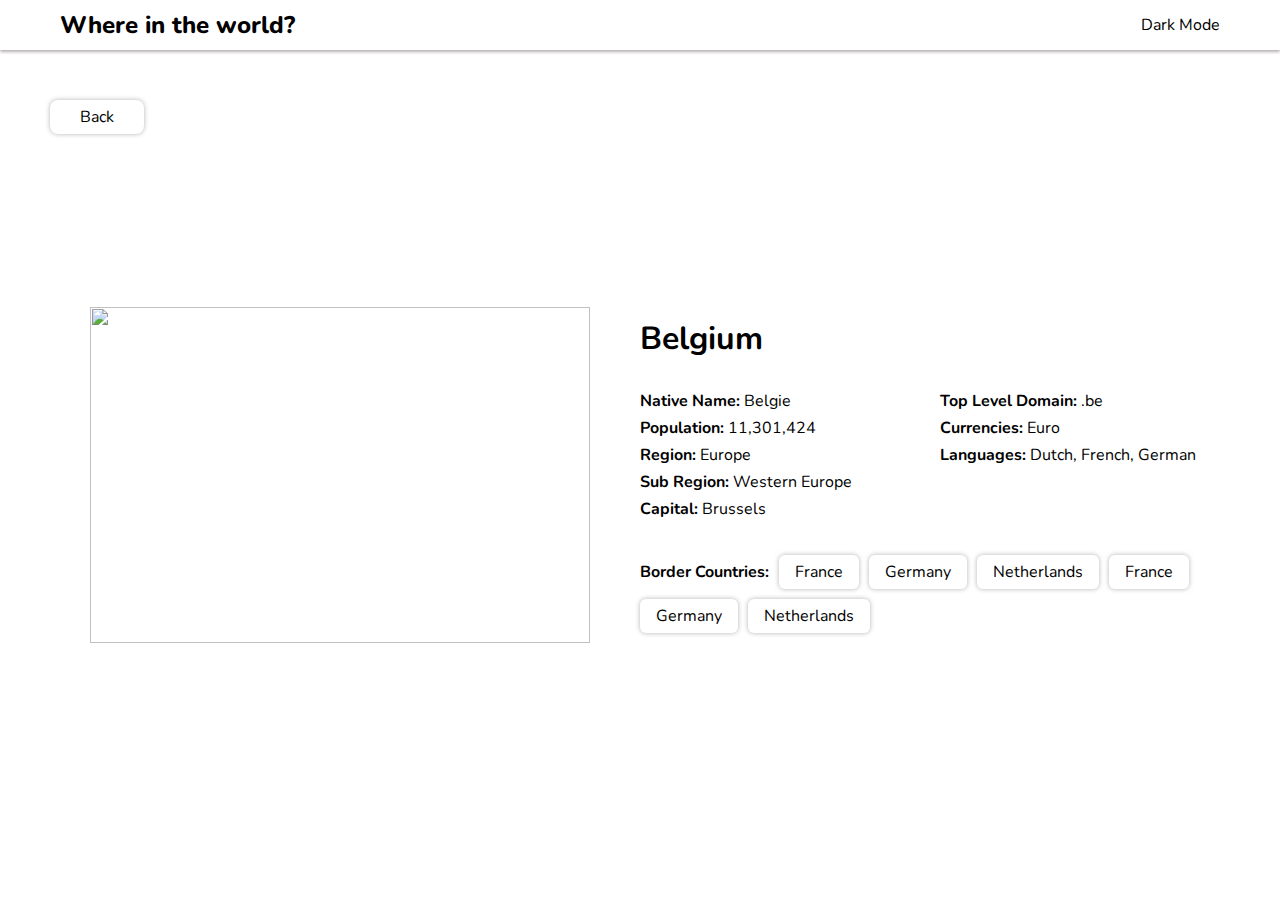
==== country.html @ c8695c8b "country page almost complete just country borders are left" ====
<!DOCTYPE html>
<html lang="en">
<head>
    <meta charset="UTF-8">
    <meta name="viewport" content="width=device-width, initial-scale=1.0">
    <link rel="preconnect" href="https://fonts.googleapis.com">
    <link rel="preconnect" href="https://fonts.gstatic.com" crossorigin>
    <link href="https://fonts.googleapis.com/css2?family=Nunito:ital,wght@0,200..1000;1,200..1000&display=swap"
    rel="stylesheet">
    <link rel="stylesheet" href="https://cdnjs.cloudflare.com/ajax/libs/font-awesome/6.6.0/css/all.min.css"
    integrity="sha512-Kc323vGBEqzTmouAECnVceyQqyqdsSiqLQISBL29aUW4U/M7pSPA/gEUZQqv1cwx4OnYxTxve5UMg5GT6L4JJg=="
    crossorigin="anonymous" referrerpolicy="no-referrer" />
    <link rel="stylesheet"  href="country.css">
    <script src="country.js" defer></script>
    <title>Country</title>
</head>
<body>
    <header>
        <div class="headerContent">
            <a href="#" class="headerTitle">Where in the world?</a>
            <div class="theme"><i class="fa-regular fa-moon"></i> &nbsp; Dark Mode</div>
        </div>
    </header>
    <main>
        <div class="backBtn"><i class="fa-solid fa-arrow-left"></i> <span>Back</span></div>
        <div class="container">
            <div class="countryImage">
                <img src="https://flagcdn.com/gs.svg" alt="">
            </div>
            <div class="countryDetails">
                <div class="countryName">
                    <h1>Belgium</h1>
                </div>
                <div class="countryDetail">
                    <div class="left detailsArea">
                        <p class="nativeName"><b>Native Name: </b><span>Belgie</span></p>
                        <p class="population"><b>Population: </b><span>11,301,424</span></p>
                        <p class="region"><b>Region: </b><span>Europe</span></p>
                        <p class="subRegion"><b>Sub Region: </b><span>Western Europe</span></p>
                        <p class="capital"><b>Capital: </b><span>Brussels</span></p>
                    </div>
                    <div class="right detailsArea">
                        <p class="topLevelDomain"><b>Top Level Domain: </b><span>.be</span></p>
                        <p class="currencies"><b>Currencies: </b><span>Euro</span></p>
                        <p class="languages"><b>Languages: </b><span>Dutch, French, German</span></p>
                    </div>
                </div>
                <div class="borderCountries">
                    <b>Border Countries:</b>
                    <a href="#">France</a>
                    <a href="#">Germany</a>
                    <a href="#">Netherlands</a>
                    <a href="#">France</a>
                    <a href="#">Germany</a>
                    <a href="#">Netherlands</a>
                </div>
            </div>
        </div>
    </main>
</body>
</html>
---- country.css ----
*{
    margin: 0;
    padding: 0;
    box-sizing: border-box;
    font-family: "Nunito", sans-serif;
}
header {
    height: 50px;
    background-color: white;
    box-shadow: 0 2px 3px 0 rgb(182, 177, 177);
    display: flex;
    justify-content: center;
}

header .headerContent {
    max-width: 1200px;
    width: 100%;
    height: 100%;
    display: flex;
    align-items: center;
    justify-content: space-between;
    padding: 0 20px;
}

.headerContent .headerTitle {
    font-size: 1.5em;
    font-weight: 800;
    text-decoration: none;
    color: inherit;
}
main{
    position: relative;
    width: 100%;
    height: calc(100vh - 50px);
    display: flex;
    flex-direction: column;
    align-items: center;
    justify-content: center;

}
.backBtn{
    position: absolute;
    padding: 6px 20px;
    box-shadow: 0 0 5px 0 rgb(182, 177, 177);
    top: 50px;
    left: 50px;
    border-radius: 8px;
}
.backBtn span{
    padding: 0 10px;
}
main .container{
    max-width: 1200px;
    width: 100%;
    /* border: 1px solid black; */
    min-height: 300px;
    display: flex;
}
.container .countryImage{
    /* border: 1px solid black; */
    width: 50%;
    height: 100%;
    padding: 0 50px;
}
.countryImage img{
    width: 100%;
    height: 100%;
    /* object-fit: fill; */
}
.container .countryDetails{
    /* border: 1px solid black; */
    width: 50%;
    height: 100%;
    display: flex;
    flex-direction: column;
}
.countryName{
    /* border: 1px solid black; */
    /* height: 20%; */
    display: flex;
    align-items: center;
    padding: 10px 0;
}
.countryDetail{
    /* border: 1px solid black; */
    /* height: 60%; */
    display: flex;
}
.countryDetail .detailsArea{
    padding: 20px 0;
}
.countryDetail .detailsArea p{
    margin-bottom: 5px;
}
.countryDetails .left{
    /* border: 1px solid black; */
    width: 50%;
}
.countryDetails .right{
    /* border: 1px solid black; */
    width: 50%;
}
.borderCountries{
    /* border: 1px solid black; */
    /* height: 20%; */
    display: flex;
    align-items: center;
    flex-wrap: wrap;
    gap: 10px;
    padding: 10px 0;
}
.borderCountries a{
    box-shadow: 0 0 5px 0 rgb(182, 177, 177);
    padding: 6px 16px;
    color: inherit;
    text-decoration: none;
    border-radius: 6px;
}
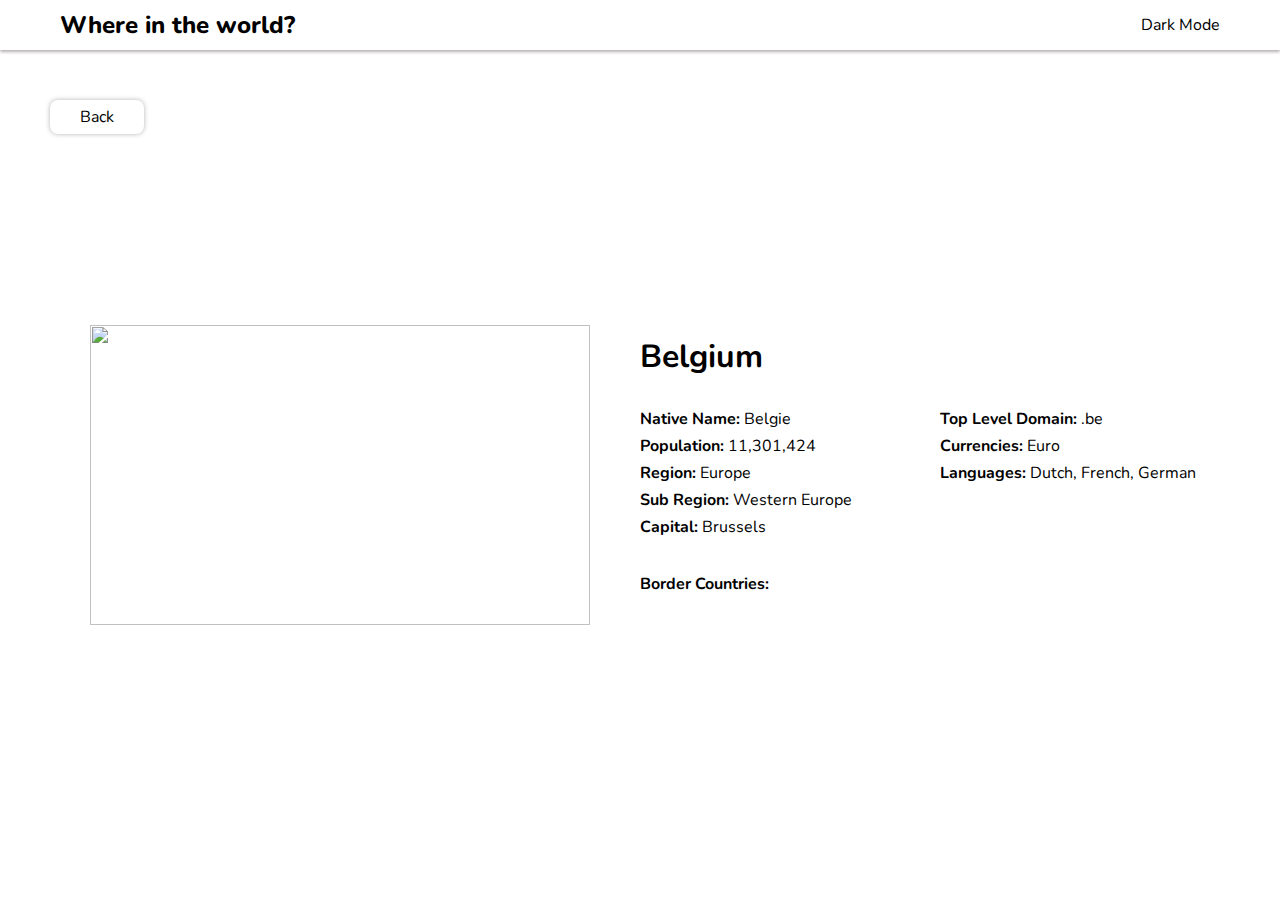
==== commit e226c89e: "country page all features are done and main page filter function working but i don't like the aproch" ====
--- a/country.html
+++ b/country.html
@@ -47,12 +47,12 @@
                 </div>
                 <div class="borderCountries">
                     <b>Border Countries:</b>
-                    <a href="#">France</a>
+                    <!-- <a href="#">France</a>
                     <a href="#">Germany</a>
                     <a href="#">Netherlands</a>
                     <a href="#">France</a>
                     <a href="#">Germany</a>
-                    <a href="#">Netherlands</a>
+                    <a href="#">Netherlands</a> -->
                 </div>
             </div>
         </div>
--- a/country.css
+++ b/country.css
@@ -45,6 +45,7 @@
     top: 50px;
     left: 50px;
     border-radius: 8px;
+    cursor: pointer;
 }
 .backBtn span{
     padding: 0 10px;
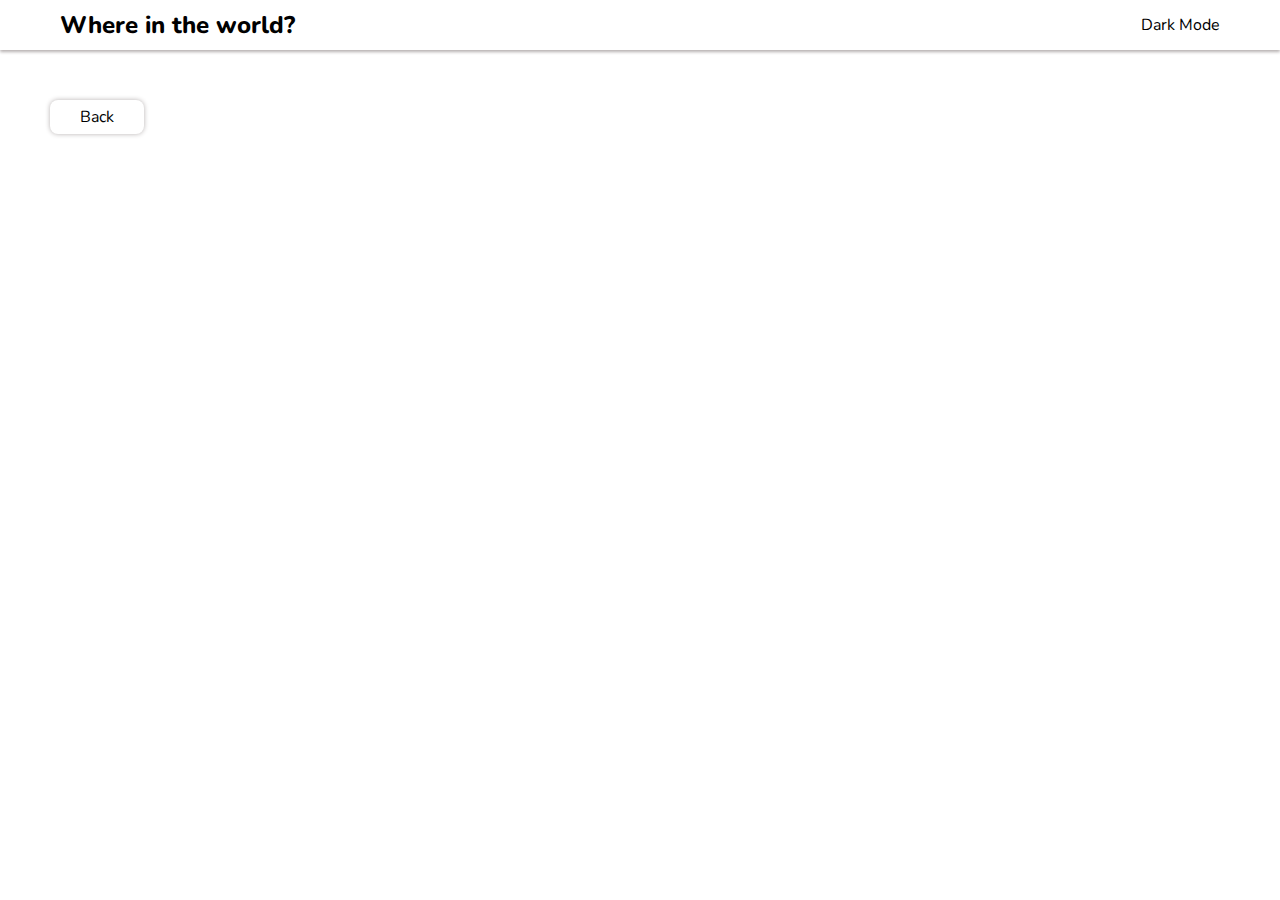
==== commit 98fed9fd: "almost complete just searchBar feature is left" ====
--- a/country.html
+++ b/country.html
@@ -24,13 +24,13 @@
     <main>
         <div class="backBtn"><i class="fa-solid fa-arrow-left"></i> <span>Back</span></div>
         <div class="container">
-            <div class="countryImage">
+            <!-- <div class="countryImage">
                 <img src="https://flagcdn.com/gs.svg" alt="">
             </div>
-            <div class="countryDetails">
-                <div class="countryName">
-                    <h1>Belgium</h1>
+            <div class="countryDetails"> -->
+                <!-- <div class="countryName">
                 </div>
+                <h1 class="countryName">Belgium</h1>
                 <div class="countryDetail">
                     <div class="left detailsArea">
                         <p class="nativeName"><b>Native Name: </b><span>Belgie</span></p>
@@ -44,16 +44,16 @@
                         <p class="currencies"><b>Currencies: </b><span>Euro</span></p>
                         <p class="languages"><b>Languages: </b><span>Dutch, French, German</span></p>
                     </div>
-                </div>
-                <div class="borderCountries">
+                </div> -->
+                <!-- <div class="borderCountries">
                     <b>Border Countries:</b>
-                    <!-- <a href="#">France</a>
+                    <a href="#">France</a>
                     <a href="#">Germany</a>
                     <a href="#">Netherlands</a>
                     <a href="#">France</a>
                     <a href="#">Germany</a>
-                    <a href="#">Netherlands</a> -->
-                </div>
+                    <a href="#">Netherlands</a>
+                </div> -->
             </div>
         </div>
     </main>
--- a/country.css
+++ b/country.css
@@ -29,6 +29,7 @@
     color: inherit;
 }
 main{
+    /* border: 1px solid black; */
     position: relative;
     width: 100%;
     height: calc(100vh - 50px);
@@ -56,17 +57,18 @@
     /* border: 1px solid black; */
     min-height: 300px;
     display: flex;
+    align-items: center;
 }
 .container .countryImage{
     /* border: 1px solid black; */
     width: 50%;
+    height: 300px;
+    padding: 0 20px;
+}
+.countryImage img{
+    width: 100%;
     height: 100%;
-    padding: 0 50px;
-}
-.countryImage img{
-    width: 100%;
-    height: 100%;
-    /* object-fit: fill; */
+    object-fit: contain;
 }
 .container .countryDetails{
     /* border: 1px solid black; */
@@ -116,4 +118,137 @@
     color: inherit;
     text-decoration: none;
     border-radius: 6px;
+}
+
+@media (max-width:810px){
+    .container .countryImage{
+        width: 50%;
+        height: 300px;
+        padding: 0 20px;
+    }
+    .countryImage img{
+        width: 100%;
+        height: 100%;
+        /* object-fit: fill; */
+    }
+    .container .countryDetails{
+        width: 50%;
+        height: 100%;
+        display: flex;
+        flex-direction: column;
+    }
+    .countryName{
+        padding: 7px 0;
+        font-size: 1.8em;
+    }
+    .countryDetail .detailsArea{
+        padding: 20px 0;
+    }
+    .countryDetail .detailsArea p{
+        margin-bottom: 5px;
+        font-size: 0.9em;
+    }
+    .countryDetails .left{
+        width: 60%;
+    }
+    .countryDetails .right{
+        width: 50%;
+    }
+    .borderCountries{
+        /* height: 20%; */
+        display: flex;
+        align-items: center;
+        flex-wrap: wrap;
+        gap: 10px;
+        padding: 10px 0;
+    }
+    .borderCountries a{
+        box-shadow: 0 0 5px 0 rgb(182, 177, 177);
+        padding: 6px 16px;
+        color: inherit;
+        text-decoration: none;
+        border-radius: 6px;
+    }
+}
+
+@media (max-width:620px){
+    .backBtn{
+        position: absolute;
+        padding: 6px 20px;
+        box-shadow: 0 0 5px 0 rgb(182, 177, 177);
+        top: 20px;
+        left: 20px;
+        border-radius: 8px;
+        cursor: pointer;
+    }
+    .backBtn span{
+        padding: 0 8px;
+    }
+    main{
+        height: 100%;  
+    }
+    main .container{
+        /* max-width: 1200px; */
+        width: 100%;
+        min-height: 300px;
+        padding: 80px 20px 20px 20px;
+        display: flex;
+        flex-direction: column;
+    }
+    .container .countryImage{
+
+        width: 100%;
+        height: auto;
+        padding: 0;
+        margin: 20px 0;
+    }
+    .countryImage img{
+        width: 100%;
+        height: 100%;
+        object-fit: contain;
+    }
+    .container .countryDetails{
+        width: 100%;
+        height: 100%;
+        display: flex;
+        flex-direction: column;
+    }
+    .countryName{
+        padding: 7px 0;
+        font-size: 1.4em;
+    }
+    .countryDetail{
+        /* height: 60%; */
+        display: flex;
+        flex-direction: column;
+    }
+    .countryDetail .detailsArea{
+        padding: 20px 0;
+    }
+    .countryDetail .detailsArea p{
+        margin-bottom: 5px;
+        font-size: 0.9em;
+    }
+    .countryDetails .left{
+        width: 100%;
+    }
+    .countryDetails .right{
+        width: 100%;
+    }
+    .borderCountries{
+        /* height: 20%; */
+        display: flex;
+        align-items: center;
+        flex-wrap: wrap;
+        gap: 10px;
+        padding: 10px 0;
+        font-size: 0.8em;
+    }
+    .borderCountries a{
+        box-shadow: 0 0 5px 0 rgb(182, 177, 177);
+        padding: 6px 16px;
+        color: inherit;
+        text-decoration: none;
+        border-radius: 6px;
+    }
 }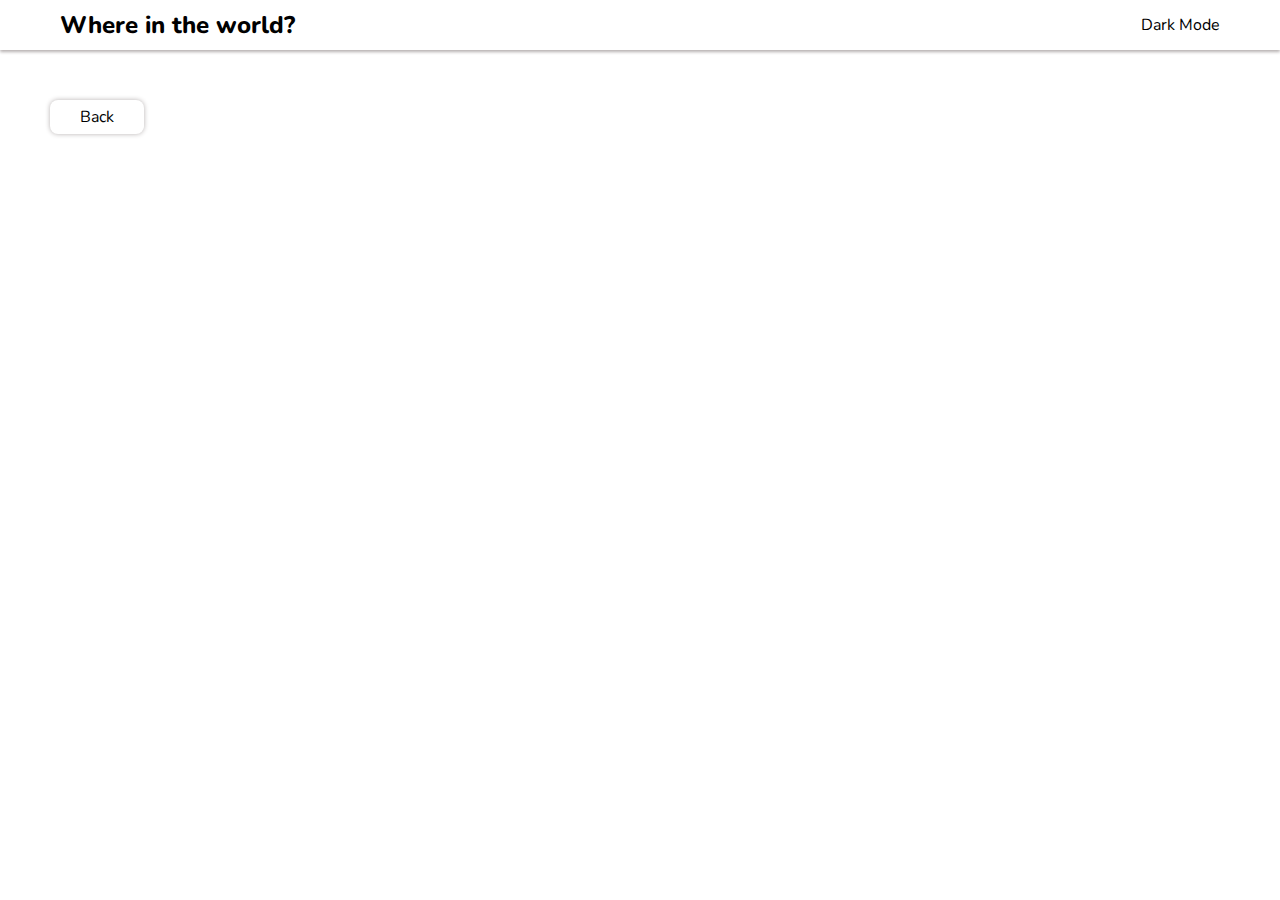
==== commit b91600d1: "Project Complete" ====
--- a/country.html
+++ b/country.html
@@ -11,6 +11,7 @@
     integrity="sha512-Kc323vGBEqzTmouAECnVceyQqyqdsSiqLQISBL29aUW4U/M7pSPA/gEUZQqv1cwx4OnYxTxve5UMg5GT6L4JJg=="
     crossorigin="anonymous" referrerpolicy="no-referrer" />
     <link rel="stylesheet"  href="country.css">
+    <link rel="stylesheet" href="style.css">
     <script src="country.js" defer></script>
     <title>Country</title>
 </head>
--- a/country.css
+++ b/country.css
@@ -28,8 +28,8 @@
     text-decoration: none;
     color: inherit;
 }
+
 main{
-    /* border: 1px solid black; */
     position: relative;
     width: 100%;
     height: calc(100vh - 50px);
@@ -54,13 +54,11 @@
 main .container{
     max-width: 1200px;
     width: 100%;
-    /* border: 1px solid black; */
     min-height: 300px;
     display: flex;
     align-items: center;
 }
 .container .countryImage{
-    /* border: 1px solid black; */
     width: 50%;
     height: 300px;
     padding: 0 20px;
@@ -71,22 +69,17 @@
     object-fit: contain;
 }
 .container .countryDetails{
-    /* border: 1px solid black; */
     width: 50%;
     height: 100%;
     display: flex;
     flex-direction: column;
 }
 .countryName{
-    /* border: 1px solid black; */
-    /* height: 20%; */
     display: flex;
     align-items: center;
     padding: 10px 0;
 }
 .countryDetail{
-    /* border: 1px solid black; */
-    /* height: 60%; */
     display: flex;
 }
 .countryDetail .detailsArea{
@@ -96,16 +89,12 @@
     margin-bottom: 5px;
 }
 .countryDetails .left{
-    /* border: 1px solid black; */
     width: 50%;
 }
 .countryDetails .right{
-    /* border: 1px solid black; */
     width: 50%;
 }
 .borderCountries{
-    /* border: 1px solid black; */
-    /* height: 20%; */
     display: flex;
     align-items: center;
     flex-wrap: wrap;
@@ -129,7 +118,6 @@
     .countryImage img{
         width: 100%;
         height: 100%;
-        /* object-fit: fill; */
     }
     .container .countryDetails{
         width: 50%;
@@ -155,7 +143,6 @@
         width: 50%;
     }
     .borderCountries{
-        /* height: 20%; */
         display: flex;
         align-items: center;
         flex-wrap: wrap;
@@ -188,7 +175,6 @@
         height: 100%;  
     }
     main .container{
-        /* max-width: 1200px; */
         width: 100%;
         min-height: 300px;
         padding: 80px 20px 20px 20px;
@@ -218,7 +204,6 @@
         font-size: 1.4em;
     }
     .countryDetail{
-        /* height: 60%; */
         display: flex;
         flex-direction: column;
     }
@@ -236,7 +221,6 @@
         width: 100%;
     }
     .borderCountries{
-        /* height: 20%; */
         display: flex;
         align-items: center;
         flex-wrap: wrap;
@@ -251,4 +235,4 @@
         text-decoration: none;
         border-radius: 6px;
     }
-}+}
--- a/style.css
+++ b/style.css
@@ -0,0 +1,197 @@
+* {
+    margin: 0;
+    padding: 0;
+    box-sizing: border-box;
+    font-family: "Nunito", sans-serif;
+}
+:root{
+    --light-theme-background:hsl(0, 0%, 98%);
+    --light-theme-text:hsl(200, 15%, 8%);
+    --light-theme-element: hsl(0, 0%, 100%);
+    --light-theme-input:hsl(0, 0%, 52%);
+    --dark-theme-background:hsl(207, 26%, 17%);
+    --dark-theme-text: hsl(0, 0%, 100%);
+    --dark-theme-element:hsl(209, 23%, 22%);
+}
+
+.darkTheme{
+    background-color: var(--dark-theme-background);
+    color: var(--dark-theme-text);
+}
+
+
+header {
+    height: 50px;
+    background-color: inherit;
+    color: inherit;
+    box-shadow: 0 2px 3px 0 rgb(182, 177, 177);
+    display: flex;
+    justify-content: center;
+}
+
+header .headerContent {
+    max-width: 1200px;
+    width: 100%;
+    height: 100%;
+    display: flex;
+    align-items: center;
+    justify-content: space-between;
+    padding: 0 20px;
+}
+
+.headerContent .headerTitle {
+    font-size: 1.5em;
+    font-weight: 800;
+    text-decoration: none;
+    color: inherit;
+}
+.headerContent .theme{
+    cursor: pointer;
+    user-select: none;
+}
+
+main {
+    display: flex;
+    flex-direction: column;
+    align-items: center;
+}
+
+section{
+    max-width: 1200px;
+    width: 100%;
+}
+
+main .searchSection {
+    margin-top: 40px;
+    display: flex;
+    flex-wrap: wrap;
+    gap: 20px;
+    align-items: center;
+    justify-content: space-between;
+    padding:0 20px;
+}
+
+.searchSection .searchContainer {
+    height: 100%;
+    display: flex;
+    align-items: center;
+    max-width: 400px;
+    width: 100%;
+    box-shadow: 0 0 5px 0 rgb(182, 177, 177);
+    border-radius: 8px;
+    overflow: hidden;
+}
+
+.searchContainer .icon {
+    padding: 0 5px 0 20px;
+    color: hsl(0, 0%, 52%);
+}
+
+.searchContainer input {
+    flex: 1;
+    height: 50px;
+    padding: 15px;
+    border: none;
+    outline: none;
+    background: none;
+    color: var(--light-theme-input);
+}
+
+.searchSection .filterContainer{
+    box-shadow: 0 0 5px 0 rgb(182, 177, 177);
+    height: 50px;
+    width: 180px;
+    border-radius: 8px;
+}
+.filterContainer select{
+    width: 100%;
+    height: 100%;
+    padding: 0 10px;
+    font-size: 1em;
+    font-weight: 500;
+    border-radius: 8px;
+    outline: none;
+    border: none;
+}
+
+.countrySection{
+    display: flex;
+    flex-wrap: wrap;
+    padding: 20px 0;
+    justify-content: center;
+    gap: 50px;
+    margin-top: 20px;
+
+}
+.countrySection .countryCard{
+    position: relative;
+    box-shadow: 0 0 5px 0 rgb(182, 177, 177);
+    width: 250px;
+    min-height: 350px;
+    border-radius: 8px;
+    overflow: hidden;
+    color: inherit;
+    text-decoration: none;
+    cursor: pointer;
+}
+.countryCard .countryCardImg{
+    width: 100%;
+    height: 150px;
+}
+.countryCardImg img{
+    width: 100%;
+    height: 100%;
+    object-fit: fill;
+}
+.countryCard .countryCardDetails{
+    flex: 1;
+    padding: 20px;
+    display: flex;
+    flex-direction: column;
+    justify-content: center;
+}
+.countryCardDetails h1{
+    margin-bottom: 10px;
+}
+.countryCardDetails div{
+    margin-top: 5px;
+}
+
+@media (max-width:580px){
+    .headerContent .headerTitle {
+        font-size: 1.2em;
+        font-weight: 800;
+        text-decoration: none;
+        color: inherit;
+    }
+    .headerContent .theme{
+        font-size: 0.8em;
+    }
+}
+
+@media (max-width:420px){
+    .headerContent .headerTitle {
+        font-size: 1em;
+        font-weight: 800;
+        text-decoration: none;
+        color: inherit;
+    }
+    .headerContent .theme{
+        font-size: 0.6em;
+    }
+}
+
+@media (max-width:320px){
+    header .headerContent {
+        padding: 0 5px;
+    }
+    .headerContent .headerTitle {
+        font-size: 0.6em;
+        font-weight: 800;
+        text-decoration: none;
+        color: inherit;
+    }
+    .headerContent .theme{
+        font-size: 0.5em;
+    }
+}